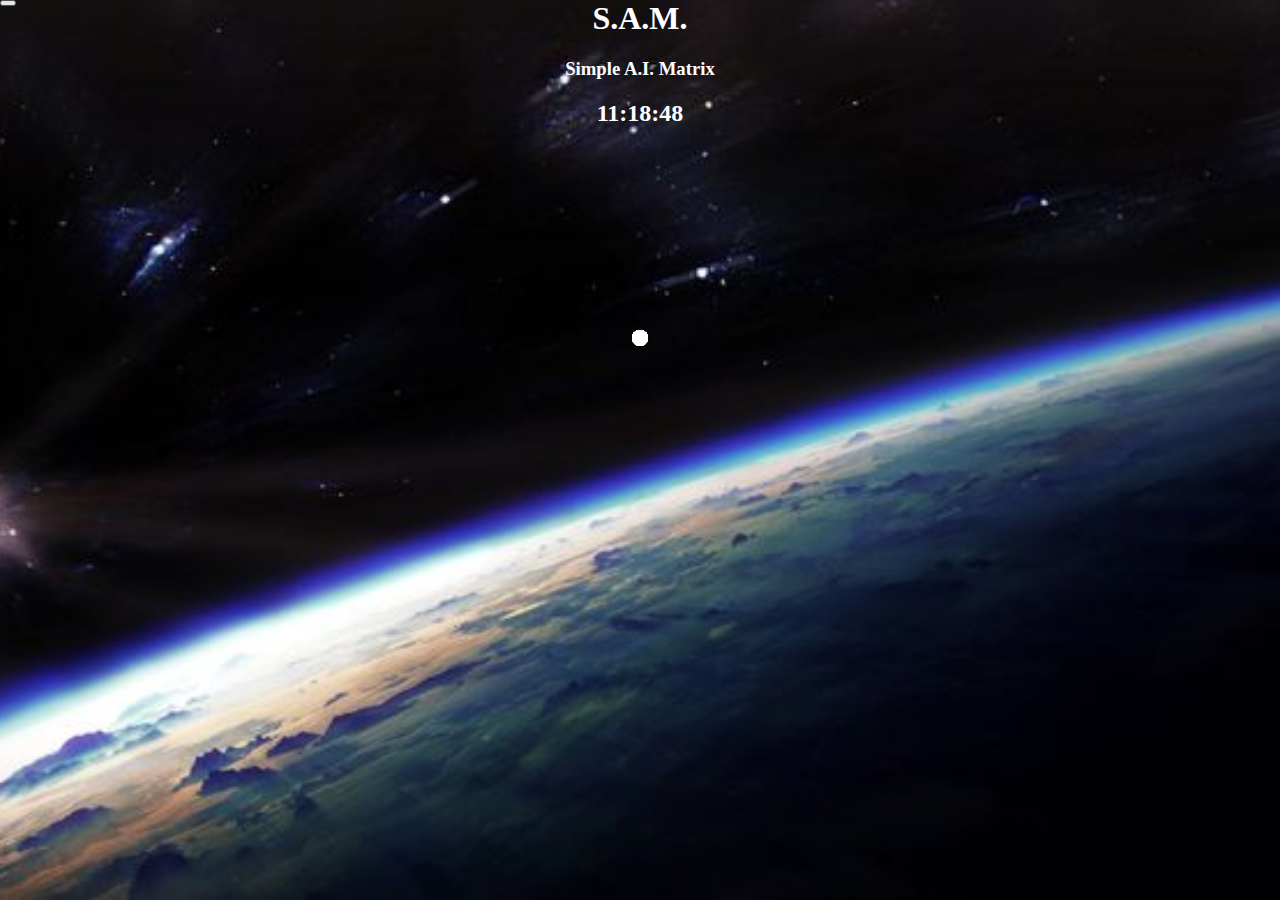
==== index.html @ 017be0ea "Add files via upload" ====
<html>


<body>

<font color="white">

<center>
<h1>S.A.M.</h1>
<h3>Simple A.I. Matrix</h3>
<script>
function startTime() {
var today = new Date();
var h = today.getHours();
if (today.getHours() > 12) {
var h = h - 12
}
var m = today.getMinutes();
var s = today.getSeconds();
m = checkTime(m);
s = checkTime(s);
document.getElementById('txt').innerHTML =
h + ":" + m + ":" + s;
var t = setTimeout(startTime, 500);
}
function checkTime(i) {
if (i < 10) {i = "0" + i};  // add zero in front of numbers < 10
return i;
}
</script>
<body onload="startTime()">
<h2>
<div class="time" id="txt"></div>
</center>
</h2>

</center>

  	<div class="content">
    <button id="btnGiveCommand" src="jarvisbutton3.jpg">
  		<div class="circle">
  			<span class="dot no1"></span>
  			<span class="dot no2"></span>
  			<span class="dot no3"></span>
  			<span class="dot no4"></span>
  			<span class="dot no5"></span>
  			<span class="dot no6"></span>
  			<span class="dot no7"></span>
  			<span class="dot no8"></span>
  			<span class="dot no9"></span>
  			<span class="dot no10"></span>
  			<span class="dot no11"></span>
  			<span class="dot no12"></span>
  			<span class="dot no13"></span>
  			<span class="dot no14"></span>
  			<span class="dot no15"></span>
  		</div>
  	</div>
  </button>


    <span id='message'></span>



    <audio id="piano">

    <source src="amclassical_beethoven_fur_elise.mp3" type="audio/ogg">


    	<audio id="piano2">

    	<source src="amclassical_bon_sonata_in_g_minor_mvt_1.mp3" type="audio/ogg">


    		<audio id="mozart">

    		<source src="daily_download_20180102_128.mp3" type="audio/ogg">


</fotn>
  <script>


  var x = document.getElementById("reconition");
var message = document.querySelector('#message');
var SpeechRecognition = SpeechRecognition || webkitSpeechRecognition;
var SpeechGrammarList = SpeechGrammarList || webkitSpeechGrammarList;
var grammar = '#JSGF V1.0;'
var recognition = new SpeechRecognition();
var speechRecognitionList = new SpeechGrammarList();
speechRecognitionList.addFromString(grammar, 1);
recognition.grammars = speechRecognitionList;
recognition.lang = 'en-US';
recognition.interimResults = false;
recognition.onresult = function(event) {
var last = event.results.length - 1;
var command = event.results[last][0].transcript;
message.textContent = 'Voice Input: ' + command + '.';



if (command.toLowerCase() === 'google'){
    window.location.href = "https://www.google.com/";

}



else if (command.toLowerCase() === 'music'){
    window.location.href = "https://www.spotify.com/";

}




else if (command.toLowerCase() === 'tell me a meme'){
  var msg = new SpeechSynthesisUtterance('go look in the mirror');
 window.speechSynthesis.speak(msg);

}





else if (command.toLowerCase() === 'elon musk'){
 var msg = new SpeechSynthesisUtterance('elon musk, is a great leading scientist who is commonly known for tesla, space-x, and memes. For more information look up my dolphin is not working memes. ');
 window.speechSynthesis.speak(msg);

               }


else if (command.toLowerCase() === 'email'){
  window.location.href = "mailto: ? &body=Email sent from S.A.M.";
  var msg = new SpeechSynthesisUtterance('Opening email now');
  window.speechSynthesis.speak(msg);
 }





     else if (command.toLowerCase() === 'what is the weather'){
          window.open('https://www.google.com/search?rlz=1C1SQJL_enUS835US835&ei=RlSNXNfYMomu0gLn8bmIDA&q=weather&oq=weather&gs_l=psy-ab.3..35i39l2j0l6j0i131l2.3779.5055..5475...0.0..0.168.1101.0j7......0....1..gws-wiz.......0i71j0i131i67j0i131i20i263.GDlPThdNt_w', '_blank');
      }

      else if (command.toLowerCase() === 'sam'){
             var msg = new SpeechSynthesisUtterance("yes sir");
             window.speechSynthesis.speak(msg);
          }

          else if (command.toLowerCase() === 'full screen'){
                 var msg = new SpeechSynthesisUtterance("adjusting perimeters now");
                 window.speechSynthesis.speak(msg);
                 function requestFullScreen(element) {
// Supports most browsers and their versions.
var requestMethod = element.requestFullScreen || element.webkitRequestFullScreen || element.mozRequestFullScreen || element.msRequestFullScreen;

if (requestMethod) { // Native full screen.
requestMethod.call(element);
} else if (typeof window.ActiveXObject !== "undefined") { // Older IE.
var wscript = new ActiveXObject("WScript.Shell");
if (wscript !== null) {
wscript.SendKeys("{F11}");
}
}
}

var elem = document.body; // Make the body go full screen.
requestFullScreen(elem);
var msg = new SpeechSynthesisUtterance("press escape or f11 to close out");
window.speechSynthesis.speak(msg);
              }


              else if (command.toLowerCase() === 'new tab'){
                   window.open('https://www.google.com/', '_blank');
               }

               else if (command.toLowerCase() === 'what time is it'){
              var msg = new SpeechSynthesisUtterance(new Date().getHours());
                 window.speechSynthesis.speak(msg);
                 }


               else if (command.toLowerCase() === 'calendar'){
                   window.open('https://calendar.google.com/calendar/r?pli=1&t=AKUaPmZzhGJULD2P7UgTY9ucAHFt0oOuneC2ndrhDzAmW1JIseu5Ogd4t2HewMJY4Rdz-MUQj605cJxB-0s0vKfQXj8lYz6cuA%3D%3D', '_blank');
                }

                else if (command.toLowerCase() === 'what are my plans'){

                 }



                 else if (command.toLowerCase() === 'order pizza hut'){
                       var msg = new SpeechSynthesisUtterance("ordering some nice yummy pizza");
                       window.speechSynthesis.speak(msg);
                     window.open('https://www.pizzahut.com/', '_blank');
                  }



                  else if (command.toLowerCase() === 'order an uber'){
                        var msg = new SpeechSynthesisUtterance("so you want me to summon a stranger from the internet so that you can get in their car");
                        window.speechSynthesis.speak(msg);
                      window.open('https://www.uber.com/', '_blank');
                   }


                   else if (command.toLowerCase() === 'how was the universe created'){
                        var msg = new SpeechSynthesisUtterance("most scientist say the universe began some 13 million point something years ago in an event called the big bang. Steven Winberg, an atheist and nobel prize winner, saied In the beging there was an explosion, and 98% of the matter there is or will ever be was produced, we had the univers. However in 1920 george lemaor, a theist, said the entire universe jumping into existance in a trillionth of a trillionth of a second out of nothing in an intense flash of light, is how he would expect the universe to respond if God udered the words let there be light in genises 1 1");
                        window.speechSynthesis.speak(msg);
                   }




                   else if (command.toLowerCase() === 'play netflix'){
                       var msg = new SpeechSynthesisUtterance("playing flash");
                       window.speechSynthesis.speak(msg);
                       window.open('https://www.netflix.com/watch/80057443?trackId=14277283&tctx=0%2C0%2C33567407-b04b-4e18-b38e-27ced02a7b0f-1596043%2C%2C', '_blank');

                  }


                  else if (command.toLowerCase() === 'play ant-man and wasp'){
                      var msg = new SpeechSynthesisUtterance("playing ant man and wasp");
                      window.speechSynthesis.speak(msg);
                      window.open('https://www.netflix.com/watch/80220813?trackId=200254290&tctx=0%2C0%2C4647bfee-0c0e-44f2-8340-60f0397657a4-33800574%2Cf9a0a75f-f78e-46f3-bcd9-997a633df5f6_5344468X6XX1553039261155%2Cf9a0a75f-f78e-46f3-bcd9-997a633df5f6_ROOT', '_blank');

                  }



                  else if (command.toLowerCase() === 'play bedtime stories'){
                      var msg = new SpeechSynthesisUtterance("playing bedtime stories");
                      window.speechSynthesis.speak(msg);
                      window.open('https://www.netflix.com/watch/70100381?trackId=200254290&tctx=0%2C0%2C921cd14d-2c2c-473e-85c8-e3a7ca589243-9835528%2Cf9a0a75f-f78e-46f3-bcd9-997a633df5f6_5344468X6XX1553039261155%2Cf9a0a75f-f78e-46f3-bcd9-997a633df5f6_ROOT', '_blank');

                  }


                  else if (command.toLowerCase() === 'play coding music'){
                      var msg = new SpeechSynthesisUtterance("playing quote unquote coding music");
                      window.speechSynthesis.speak(msg);
                      window.open('https://www.youtube.com/watch?v=8XJ6r4U171I', '_blank');

                  }


                  else if (command.toLowerCase() === 'ask me a riddle'){
                      var msg = new SpeechSynthesisUtterance("what can travel around the world, but while staying in a corner.");
                      window.speechSynthesis.speak(msg);
                      window.open('https://www.riddles.com/best-riddles', '_blank');
                      var msg = new SpeechSynthesisUtterance(",,,,...,, A stamp, ha ha ha");
                      window.speechSynthesis.speak(msg);
                  }


                  else if (command.toLowerCase() === 'unsolveable problems'){
                      var msg = new SpeechSynthesisUtterance("giving you unsoveable problems");
                      window.speechSynthesis.speak(msg);
                      window.open('https://en.wikipedia.org/wiki/Lists_of_unsolved_problems', '_blank');
                  }

                  else if (command.toLowerCase() === 'files'){


                  }


                  else if (command.toLowerCase() === 'that is a made-up word'){
                      var msg = new SpeechSynthesisUtterance("all words are made up");
                      window.speechSynthesis.speak(msg);
                  }


                  else if (command.toLowerCase() === 'play classical music'){
                      var msg = new SpeechSynthesisUtterance("playing beethoven");
                      window.speechSynthesis.speak(msg);
                      var x = document.getElementById("piano");
                      x.play();

                      var x = document.getElementById("piano2");
                      x.pause();
                      var x = document.getElementById("mozart");
                      x.pause();
                  }


                  else if (command.toLowerCase() === 'next song'){
                      var x = document.getElementById("piano2");
                      x.play();

                      var x = document.getElementById("piano");
                      x.pause();
                      var x = document.getElementById("mozart");
                      x.pause();
                  }


                  else if (command.toLowerCase() === 'play mozart'){
                      var x = document.getElementById("mozart");
                      x.play();

                      var x = document.getElementById("piano");
                      x.pause();
                      var x = document.getElementById("piano2");
                      x.pause();
                  }


                  else if (command.toLowerCase() === 'pause music'){
                      var x = document.getElementById("piano");
                      x.pause();
                      var x = document.getElementById("piano2");
                      x.pause();
                      var x = document.getElementById("mozart");
                      x.pause();
                  }


                  else if (command.toLowerCase() === 'play more classical music'){
                    var msg = new SpeechSynthesisUtterance("directing you to a composition of great songs");
                    window.speechSynthesis.speak(msg);
                      window.open('https://www.youtube.com/watch?v=jgpJVI3tDbY', '_blank');

                  }



                  else if (command.toLowerCase() === 'shut down'){
                      var msg = new SpeechSynthesisUtterance("shut ing down");
                      window.speechSynthesis.speak(msg);
                     self.close()
                  }


                  else if (command.toLowerCase() === 'wi-fi status'){
                    if (navigator.online = true) {
                      var msg = new SpeechSynthesisUtterance("online and ready");
                      window.speechSynthesis.speak(msg);
                    }
                  }




                  else if (command.toLowerCase() === 'open google docs'){
                    var msg = new SpeechSynthesisUtterance("directing you to google docs");
                    window.speechSynthesis.speak(msg);
                      window.open('https://docs.google.com/document/u/0/', '_blank');

                  }



                  else if (command.toLowerCase() === 'open google drive'){
                    var msg = new SpeechSynthesisUtterance("directing you to google drive");
                    window.speechSynthesis.speak(msg);
                      window.open('https://drive.google.com/drive/my-drive', '_blank');

                  }


                  else if (command.toLowerCase() === 'home screen'){
                    var msg = new SpeechSynthesisUtterance("directing you to your home screen");
                    window.speechSynthesis.speak(msg);
                      window.open('homescreen1.html');

                  }


                  else if (command.toLowerCase() === 'school calendar'){
                    var msg = new SpeechSynthesisUtterance("directing you to your school calander");
                    window.speechSynthesis.speak(msg);
                      window.open('https://goodpasture.myschoolapp.com/app/student#calendar');

                  }



                  else if (command.toLowerCase() === 'editor'){
                    var msg = new SpeechSynthesisUtterance("directing you to your custom jarvis workspace");
                    window.speechSynthesis.speak(msg);
                      window.open('typing2.html');

                  }

                  else if (command.toLowerCase() === 'to do list'){
                      window.open('todolist.html');

                  }



};
recognition.onspeechend = function() {
  recognition.stop();
};
recognition.onerror = function(event) {
  message.textContent = 'Error occurred in recognition: ' + event.error;
}
document.querySelector('#btnGiveCommand').addEventListener('click', function(){
  recognition.start();
});


  </script>

  <style>


  body {
  	padding:0;
  	margin:0;
    overflow: hidden;
    background-size: 100% auto;
    background: url(background1.jpg) no-repeat center center fixed;
    -webkit-background-size: cover;
  -moz-background-size: cover;
  -o-background-size: cover;
  background-size: cover;
  }

  .bg {
  	position: absolute;
  	width:100%;
  	height:100%;
  	background-size: cover;
  	background-position: center;
  	background-color: #333333;
  	-webkit-filter: brightness(0.85);
  	filter: brightness(0.85);
  }

  .content {
  	width:100%;
  	height:100%;
  	top:0;
  	right:0;
  	bottom:0;
  	left:0;
  	position:absolute;
  }

  .circle {
  	position: absolute;
  	top: 50%;
  	left: 50%;
  	border-radius: 50%;
  	background: transparent;
  	z-index: 10;
  }

  span.dot {
  	position: absolute;
  	width: 16px;
  	height: 100%;
  	top: 0;
  	left: 50%;
  	margin-left: -8px;
  }

  span.dot:after {
  	content: '';
  	position: absolute;
  	left: 0;
  	top: 0;
  	display: block;
  	width: 16px;
  	height: 16px;
  	background-color: #ffffff;
  	border-radius: 50%;
  }

  /* Animation */

  .circle {
  	width: 240px;
  	height: 240px;
  	margin: -120px 0 0 -120px;
  	-webkit-animation: animatedEight 30s linear infinite;
  	animation: animatedEight 30s linear infinite;
  }

  	@-webkit-keyframes animatedEight {
  		from { -webkit-transform: rotate(-45deg); }
  		to { -webkit-transform: rotate(-405deg); }
  	}
  	@keyframes animatedEight {
  		from { transform: rotate(-45deg); }
  		to { transform: rotate(-405deg); }
  	}

  span.dot.no1 {
  	-webkit-animation: animatedDotOne 15s ease infinite;
  	animation: animatedDotOne 15s ease infinite;
  }

  	@-webkit-keyframes animatedDotOne {
  		0%, 58%, 100% { -webkit-transform: translate(0,0); }
  		8%, 50% { -webkit-transform: translate(0,224px); }
  	}
  	@keyframes animatedDotOne {
  		0%, 58%, 100% { transform: translate(0,0); }
  		8%, 50% { transform: translate(0,224px); }
  	}

  span.dot.no2 {
  	-webkit-animation: animatedDotTwo 15s ease infinite;
  	animation: animatedDotTwo 15s ease infinite;
  }

  	@-webkit-keyframes animatedDotTwo {
  		0%, 2%, 60%, 100% { -webkit-transform: rotate(24deg) translate(0,0); }
  		10%, 52% { -webkit-transform: rotate(24deg) translate(0,224px); }
  	}
  	@keyframes animatedDotTwo {
  		0%, 2%, 60%, 100% { transform: rotate(24deg) translate(0,0); }
  		10%, 52% { transform: rotate(24deg) translate(0,224px); }
  	}

  span.dot.no3 {
  	-webkit-animation: animatedDotThree 15s ease infinite;
  	animation: animatedDotThree 15s ease infinite;
  }

  	@-webkit-keyframes animatedDotThree {
  		0%, 4%, 62%, 100% { -webkit-transform: rotate(48deg) translate(0,0); }
  		12%, 54% { -webkit-transform: rotate(48deg) translate(0,224px); }
  	}
  	@keyframes animatedDotThree {
  		0%, 4%, 62%, 100% { transform: rotate(48deg) translate(0,0); }
  		12%, 54% { transform: rotate(48deg) translate(0,224px); }
  	}

  span.dot.no4 {
  	-webkit-animation: animatedDotFour 15s ease infinite;
  	animation: animatedDotFour 15s ease infinite;
  }

  	@-webkit-keyframes animatedDotFour {
  		0%, 6%, 64%, 100% { -webkit-transform: rotate(72deg) translate(0,0); }
  		14%, 56% { -webkit-transform: rotate(72deg) translate(0,224px); }
  	}
  	@keyframes animatedDotFour {
  		0%, 6%, 64%, 100% { transform: rotate(72deg) translate(0,0); }
  		14%, 56% { transform: rotate(72deg) translate(0,224px); }
  	}

  span.dot.no5 {
  	-webkit-animation: animatedDotFive 15s ease infinite;
  	animation: animatedDotFive 15s ease infinite;
  }

  	@-webkit-keyframes animatedDotFive {
  		0%, 8%, 66%, 100% { -webkit-transform: rotate(96deg) translate(0,0); }
  		16%, 58% { -webkit-transform: rotate(96deg) translate(0,224px); }
  	}
  	@keyframes animatedDotFive {
  		0%, 8%, 66%, 100% { transform: rotate(96deg) translate(0,0); }
  		16%, 58% { transform: rotate(96deg) translate(0,224px); }
  	}

  span.dot.no6 {
  	-webkit-animation: animatedDotSix 15s ease infinite;
  	animation: animatedDotSix 15s ease infinite;
  }

  	@-webkit-keyframes animatedDotSix {
  		0%, 10%, 68%, 100% { -webkit-transform: rotate(120deg) translate(0,0); }
  		18%, 60% { -webkit-transform: rotate(120deg) translate(0,224px); }
  	}
  	@keyframes animatedDotSix {
  		0%, 10%, 68%, 100% { transform: rotate(120deg) translate(0,0); }
  		18%, 60% { transform: rotate(120deg) translate(0,224px); }
  	}

  span.dot.no7 {
  	-webkit-animation: animatedDotSeven 15s ease infinite;
  	animation: animatedDotSeven 15s ease infinite;
  }

  	@-webkit-keyframes animatedDotSeven {
  		0%, 12%, 70%, 100% { -webkit-transform: rotate(144deg) translate(0,0); }
  		20%, 62% { -webkit-transform: rotate(144deg) translate(0,224px); }
  	}
  	@keyframes animatedDotSeven {
  		0%, 12%, 70%, 100% { transform: rotate(144deg) translate(0,0); }
  		20%, 62% { transform: rotate(144deg) translate(0,224px); }
  	}

  span.dot.no8 {
  	-webkit-animation: animatedDotEight 15s ease infinite;
  	animation: animatedDotEight 15s ease infinite;
  }

  	@-webkit-keyframes animatedDotEight {
  		0%, 14%, 72%, 100% { -webkit-transform: rotate(168deg) translate(0,0); }
  		22%, 64% { -webkit-transform: rotate(168deg) translate(0,224px); }
  	}
  	@keyframes animatedDotEight {
  		0%, 14%, 72%, 100% { transform: rotate(168deg) translate(0,0); }
  		22%, 64% { transform: rotate(168deg) translate(0,224px); }
  	}

  span.dot.no9 {
  	-webkit-animation: animatedDotNine 15s ease infinite;
  	animation: animatedDotNine 15s ease infinite;
  }

  	@-webkit-keyframes animatedDotNine {
  		0%, 16%, 74%, 100% { -webkit-transform: rotate(192deg) translate(0,0); }
  		24%, 66% { -webkit-transform: rotate(192deg) translate(0,224px); }
  	}
  	@keyframes animatedDotNine {
  		0%, 16%, 74%, 100% { transform: rotate(192deg) translate(0,0); }
  		24%, 66% { transform: rotate(192deg) translate(0,224px); }
  	}

  span.dot.no10 {
  	-webkit-animation: animatedDotTen 15s ease infinite;
  	animation: animatedDotTen 15s ease infinite;
  }

  	@-webkit-keyframes animatedDotTen {
  		0%, 18%, 76%, 100% { -webkit-transform: rotate(216deg) translate(0,0); }
  		26%, 68% { -webkit-transform: rotate(216deg) translate(0,224px); }
  	}
  	@keyframes animatedDotTen {
  		0%, 18%, 76%, 100% { transform: rotate(216deg) translate(0,0); }
  		26%, 68% { transform: rotate(216deg) translate(0,224px); }
  	}

  span.dot.no11 {
  	-webkit-animation: animatedDotEleven 15s ease infinite;
  	animation: animatedDotEleven 15s ease infinite;
  }

  	@-webkit-keyframes animatedDotEleven {
  		0%, 20%, 78%, 100% { -webkit-transform: rotate(240deg) translate(0,0); }
  		28%, 70% { -webkit-transform: rotate(240deg) translate(0,224px); }
  	}
  	@keyframes animatedDotEleven {
  		0%, 20%, 78%, 100% { transform: rotate(240deg) translate(0,0); }
  		28%, 70% { transform: rotate(240deg) translate(0,224px); }
  	}

  span.dot.no12 {
  	-webkit-animation: animatedDotTwelve 15s ease infinite;
  	animation: animatedDotTwelve 15s ease infinite;
  }

  	@-webkit-keyframes animatedDotTwelve {
  		0%, 22%, 80%, 100% { -webkit-transform: rotate(264deg) translate(0,0); }
  		30%, 72% { -webkit-transform: rotate(264deg) translate(0,224px); }
  	}
  	@keyframes animatedDotTwelve {
  		0%, 22%, 80%, 100% { transform: rotate(264deg) translate(0,0); }
  		30%, 72% { transform: rotate(264deg) translate(0,224px); }
  	}

  span.dot.no13 {
  	-webkit-animation: animatedDotThirteen 15s ease infinite;
  	animation: animatedDotThirteen 15s ease infinite;
  }

  	@-webkit-keyframes animatedDotThirteen {
  		0%, 24%, 82%, 100% { -webkit-transform: rotate(288deg) translate(0,0); }
  		32%, 74% { -webkit-transform: rotate(288deg) translate(0,224px); }
  	}
  	@keyframes animatedDotThirteen {
  		0%, 24%, 82%, 100% { transform: rotate(288deg) translate(0,0); }
  		32%, 74% { transform: rotate(288deg) translate(0,224px); }
  	}

  span.dot.no14 {
  	-webkit-animation: animatedDotFourteen 15s ease infinite;
  	animation: animatedDotFourteen 15s ease infinite;
  }

  	@-webkit-keyframes animatedDotFourteen {
  		0%, 26%, 84%, 100% { -webkit-transform: rotate(312deg) translate(0,0); }
  		34%, 76% { -webkit-transform: rotate(312deg) translate(0,224px); }
  	}
  	@keyframes animatedDotFourteen {
  		0%, 26%, 84%, 100% { transform: rotate(312deg) translate(0,0); }
  		34%, 76% { transform: rotate(312deg) translate(0,224px); }
  	}

  span.dot.no15 {
  	-webkit-animation: animatedDotFifteen 15s ease infinite;
  	animation: animatedDotFifteen 15s ease infinite;
  }

  	@-webkit-keyframes animatedDotFifteen {
  		0%, 28%, 86%, 100% { -webkit-transform: rotate(336deg) translate(0,0); }
  		36%, 78% { -webkit-transform: rotate(336deg) translate(0,224px); }
  	}
  	@keyframes animatedDotFifteen {
  		0%, 28%, 86%, 100% { transform: rotate(336deg) translate(0,0); }
  		36%, 78% { transform: rotate(336deg) translate(0,224px); }
  	}





  </style>



</body>

</html>
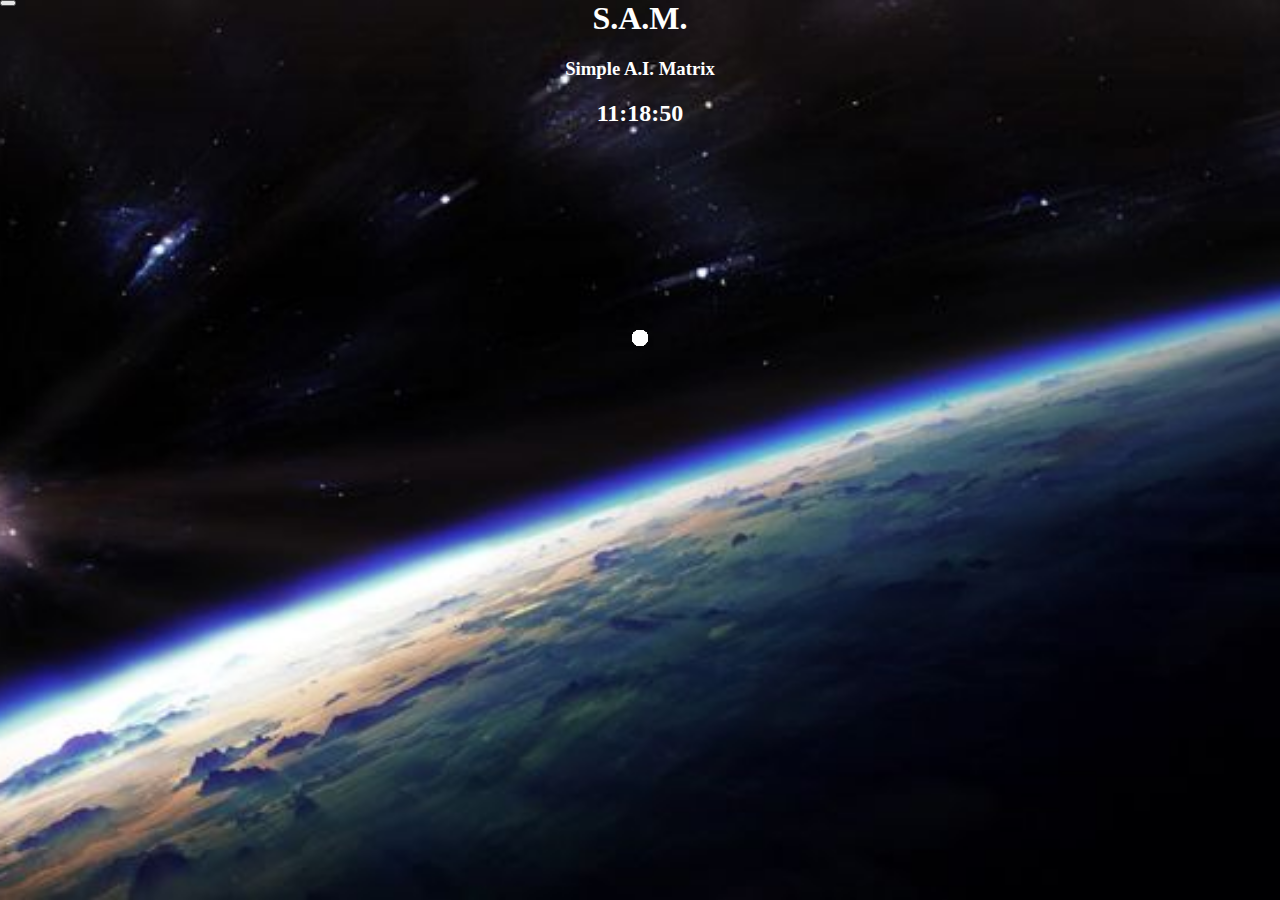
==== commit 62d1d208: "Update index.html" ====
--- a/index.html
+++ b/index.html
@@ -113,25 +113,6 @@
 }
 
 
-
-
-else if (command.toLowerCase() === 'tell me a meme'){
-  var msg = new SpeechSynthesisUtterance('go look in the mirror');
- window.speechSynthesis.speak(msg);
-
-}
-
-
-
-
-
-else if (command.toLowerCase() === 'elon musk'){
- var msg = new SpeechSynthesisUtterance('elon musk, is a great leading scientist who is commonly known for tesla, space-x, and memes. For more information look up my dolphin is not working memes. ');
- window.speechSynthesis.speak(msg);
-
-               }
-
-
 else if (command.toLowerCase() === 'email'){
   window.location.href = "mailto: ? &body=Email sent from S.A.M.";
   var msg = new SpeechSynthesisUtterance('Opening email now');
@@ -189,11 +170,6 @@
                    window.open('https://calendar.google.com/calendar/r?pli=1&t=AKUaPmZzhGJULD2P7UgTY9ucAHFt0oOuneC2ndrhDzAmW1JIseu5Ogd4t2HewMJY4Rdz-MUQj605cJxB-0s0vKfQXj8lYz6cuA%3D%3D', '_blank');
                 }
 
-                else if (command.toLowerCase() === 'what are my plans'){
-
-                 }
-
-
 
                  else if (command.toLowerCase() === 'order pizza hut'){
                        var msg = new SpeechSynthesisUtterance("ordering some nice yummy pizza");
@@ -210,13 +186,6 @@
                    }
 
 
-                   else if (command.toLowerCase() === 'how was the universe created'){
-                        var msg = new SpeechSynthesisUtterance("most scientist say the universe began some 13 million point something years ago in an event called the big bang. Steven Winberg, an atheist and nobel prize winner, saied In the beging there was an explosion, and 98% of the matter there is or will ever be was produced, we had the univers. However in 1920 george lemaor, a theist, said the entire universe jumping into existance in a trillionth of a trillionth of a second out of nothing in an intense flash of light, is how he would expect the universe to respond if God udered the words let there be light in genises 1 1");
-                        window.speechSynthesis.speak(msg);
-                   }
-
-
-
 
                    else if (command.toLowerCase() === 'play netflix'){
                        var msg = new SpeechSynthesisUtterance("playing flash");
@@ -226,27 +195,10 @@
                   }
 
 
-                  else if (command.toLowerCase() === 'play ant-man and wasp'){
-                      var msg = new SpeechSynthesisUtterance("playing ant man and wasp");
-                      window.speechSynthesis.speak(msg);
-                      window.open('https://www.netflix.com/watch/80220813?trackId=200254290&tctx=0%2C0%2C4647bfee-0c0e-44f2-8340-60f0397657a4-33800574%2Cf9a0a75f-f78e-46f3-bcd9-997a633df5f6_5344468X6XX1553039261155%2Cf9a0a75f-f78e-46f3-bcd9-997a633df5f6_ROOT', '_blank');
-
-                  }
-
-
-
-                  else if (command.toLowerCase() === 'play bedtime stories'){
-                      var msg = new SpeechSynthesisUtterance("playing bedtime stories");
-                      window.speechSynthesis.speak(msg);
-                      window.open('https://www.netflix.com/watch/70100381?trackId=200254290&tctx=0%2C0%2C921cd14d-2c2c-473e-85c8-e3a7ca589243-9835528%2Cf9a0a75f-f78e-46f3-bcd9-997a633df5f6_5344468X6XX1553039261155%2Cf9a0a75f-f78e-46f3-bcd9-997a633df5f6_ROOT', '_blank');
-
-                  }
-
-
                   else if (command.toLowerCase() === 'play coding music'){
                       var msg = new SpeechSynthesisUtterance("playing quote unquote coding music");
                       window.speechSynthesis.speak(msg);
-                      window.open('https://www.youtube.com/watch?v=8XJ6r4U171I', '_blank');
+                      window.open('https://www.youtube.com/watch?v=f02mOEt11OQ', '_blank');
 
                   }
 
@@ -260,23 +212,6 @@
                   }
 
 
-                  else if (command.toLowerCase() === 'unsolveable problems'){
-                      var msg = new SpeechSynthesisUtterance("giving you unsoveable problems");
-                      window.speechSynthesis.speak(msg);
-                      window.open('https://en.wikipedia.org/wiki/Lists_of_unsolved_problems', '_blank');
-                  }
-
-                  else if (command.toLowerCase() === 'files'){
-
-
-                  }
-
-
-                  else if (command.toLowerCase() === 'that is a made-up word'){
-                      var msg = new SpeechSynthesisUtterance("all words are made up");
-                      window.speechSynthesis.speak(msg);
-                  }
-
 
                   else if (command.toLowerCase() === 'play classical music'){
                       var msg = new SpeechSynthesisUtterance("playing beethoven");
@@ -370,28 +305,6 @@
                     var msg = new SpeechSynthesisUtterance("directing you to your home screen");
                     window.speechSynthesis.speak(msg);
                       window.open('homescreen1.html');
-
-                  }
-
-
-                  else if (command.toLowerCase() === 'school calendar'){
-                    var msg = new SpeechSynthesisUtterance("directing you to your school calander");
-                    window.speechSynthesis.speak(msg);
-                      window.open('https://goodpasture.myschoolapp.com/app/student#calendar');
-
-                  }
-
-
-
-                  else if (command.toLowerCase() === 'editor'){
-                    var msg = new SpeechSynthesisUtterance("directing you to your custom jarvis workspace");
-                    window.speechSynthesis.speak(msg);
-                      window.open('typing2.html');
-
-                  }
-
-                  else if (command.toLowerCase() === 'to do list'){
-                      window.open('todolist.html');
 
                   }
 
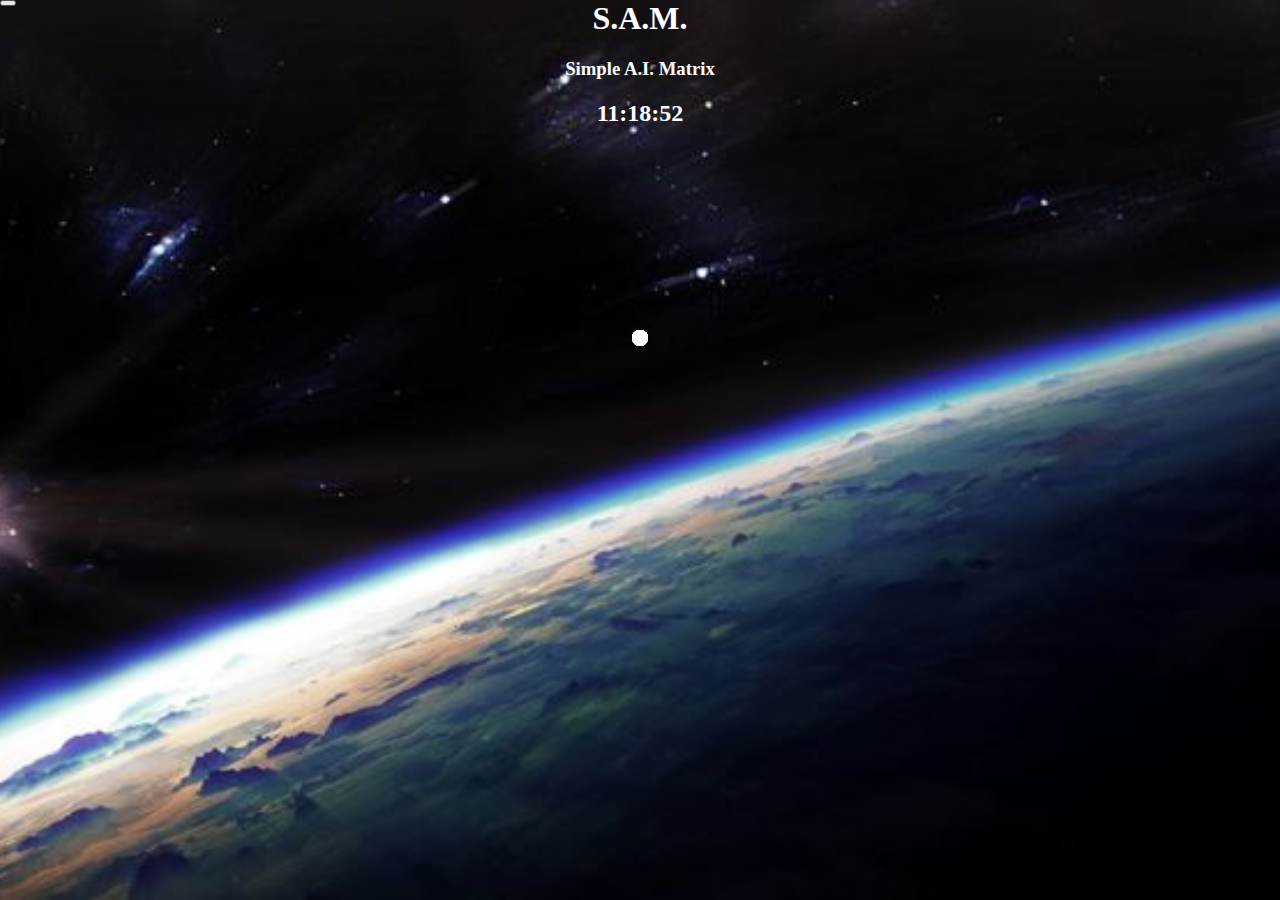
==== commit 8d248088: "Update index.html" ====
--- a/index.html
+++ b/index.html
@@ -8,26 +8,7 @@
 <center>
 <h1>S.A.M.</h1>
 <h3>Simple A.I. Matrix</h3>
-<script>
-function startTime() {
-var today = new Date();
-var h = today.getHours();
-if (today.getHours() > 12) {
-var h = h - 12
-}
-var m = today.getMinutes();
-var s = today.getSeconds();
-m = checkTime(m);
-s = checkTime(s);
-document.getElementById('txt').innerHTML =
-h + ":" + m + ":" + s;
-var t = setTimeout(startTime, 500);
-}
-function checkTime(i) {
-if (i < 10) {i = "0" + i};  // add zero in front of numbers < 10
-return i;
-}
-</script>
+<script src="clock.js"></script>
 <body onload="startTime()">
 <h2>
 <div class="time" id="txt"></div>
@@ -79,250 +60,7 @@
 
 
 </fotn>
-  <script>
-
-
-  var x = document.getElementById("reconition");
-var message = document.querySelector('#message');
-var SpeechRecognition = SpeechRecognition || webkitSpeechRecognition;
-var SpeechGrammarList = SpeechGrammarList || webkitSpeechGrammarList;
-var grammar = '#JSGF V1.0;'
-var recognition = new SpeechRecognition();
-var speechRecognitionList = new SpeechGrammarList();
-speechRecognitionList.addFromString(grammar, 1);
-recognition.grammars = speechRecognitionList;
-recognition.lang = 'en-US';
-recognition.interimResults = false;
-recognition.onresult = function(event) {
-var last = event.results.length - 1;
-var command = event.results[last][0].transcript;
-message.textContent = 'Voice Input: ' + command + '.';
-
-
-
-if (command.toLowerCase() === 'google'){
-    window.location.href = "https://www.google.com/";
-
-}
-
-
-
-else if (command.toLowerCase() === 'music'){
-    window.location.href = "https://www.spotify.com/";
-
-}
-
-
-else if (command.toLowerCase() === 'email'){
-  window.location.href = "mailto: ? &body=Email sent from S.A.M.";
-  var msg = new SpeechSynthesisUtterance('Opening email now');
-  window.speechSynthesis.speak(msg);
- }
-
-
-
-
-
-     else if (command.toLowerCase() === 'what is the weather'){
-          window.open('https://www.google.com/search?rlz=1C1SQJL_enUS835US835&ei=RlSNXNfYMomu0gLn8bmIDA&q=weather&oq=weather&gs_l=psy-ab.3..35i39l2j0l6j0i131l2.3779.5055..5475...0.0..0.168.1101.0j7......0....1..gws-wiz.......0i71j0i131i67j0i131i20i263.GDlPThdNt_w', '_blank');
-      }
-
-      else if (command.toLowerCase() === 'sam'){
-             var msg = new SpeechSynthesisUtterance("yes sir");
-             window.speechSynthesis.speak(msg);
-          }
-
-          else if (command.toLowerCase() === 'full screen'){
-                 var msg = new SpeechSynthesisUtterance("adjusting perimeters now");
-                 window.speechSynthesis.speak(msg);
-                 function requestFullScreen(element) {
-// Supports most browsers and their versions.
-var requestMethod = element.requestFullScreen || element.webkitRequestFullScreen || element.mozRequestFullScreen || element.msRequestFullScreen;
-
-if (requestMethod) { // Native full screen.
-requestMethod.call(element);
-} else if (typeof window.ActiveXObject !== "undefined") { // Older IE.
-var wscript = new ActiveXObject("WScript.Shell");
-if (wscript !== null) {
-wscript.SendKeys("{F11}");
-}
-}
-}
-
-var elem = document.body; // Make the body go full screen.
-requestFullScreen(elem);
-var msg = new SpeechSynthesisUtterance("press escape or f11 to close out");
-window.speechSynthesis.speak(msg);
-              }
-
-
-              else if (command.toLowerCase() === 'new tab'){
-                   window.open('https://www.google.com/', '_blank');
-               }
-
-               else if (command.toLowerCase() === 'what time is it'){
-              var msg = new SpeechSynthesisUtterance(new Date().getHours());
-                 window.speechSynthesis.speak(msg);
-                 }
-
-
-               else if (command.toLowerCase() === 'calendar'){
-                   window.open('https://calendar.google.com/calendar/r?pli=1&t=AKUaPmZzhGJULD2P7UgTY9ucAHFt0oOuneC2ndrhDzAmW1JIseu5Ogd4t2HewMJY4Rdz-MUQj605cJxB-0s0vKfQXj8lYz6cuA%3D%3D', '_blank');
-                }
-
-
-                 else if (command.toLowerCase() === 'order pizza hut'){
-                       var msg = new SpeechSynthesisUtterance("ordering some nice yummy pizza");
-                       window.speechSynthesis.speak(msg);
-                     window.open('https://www.pizzahut.com/', '_blank');
-                  }
-
-
-
-                  else if (command.toLowerCase() === 'order an uber'){
-                        var msg = new SpeechSynthesisUtterance("so you want me to summon a stranger from the internet so that you can get in their car");
-                        window.speechSynthesis.speak(msg);
-                      window.open('https://www.uber.com/', '_blank');
-                   }
-
-
-
-                   else if (command.toLowerCase() === 'play netflix'){
-                       var msg = new SpeechSynthesisUtterance("playing flash");
-                       window.speechSynthesis.speak(msg);
-                       window.open('https://www.netflix.com/watch/80057443?trackId=14277283&tctx=0%2C0%2C33567407-b04b-4e18-b38e-27ced02a7b0f-1596043%2C%2C', '_blank');
-
-                  }
-
-
-                  else if (command.toLowerCase() === 'play coding music'){
-                      var msg = new SpeechSynthesisUtterance("playing quote unquote coding music");
-                      window.speechSynthesis.speak(msg);
-                      window.open('https://www.youtube.com/watch?v=f02mOEt11OQ', '_blank');
-
-                  }
-
-
-                  else if (command.toLowerCase() === 'ask me a riddle'){
-                      var msg = new SpeechSynthesisUtterance("what can travel around the world, but while staying in a corner.");
-                      window.speechSynthesis.speak(msg);
-                      window.open('https://www.riddles.com/best-riddles', '_blank');
-                      var msg = new SpeechSynthesisUtterance(",,,,...,, A stamp, ha ha ha");
-                      window.speechSynthesis.speak(msg);
-                  }
-
-
-
-                  else if (command.toLowerCase() === 'play classical music'){
-                      var msg = new SpeechSynthesisUtterance("playing beethoven");
-                      window.speechSynthesis.speak(msg);
-                      var x = document.getElementById("piano");
-                      x.play();
-
-                      var x = document.getElementById("piano2");
-                      x.pause();
-                      var x = document.getElementById("mozart");
-                      x.pause();
-                  }
-
-
-                  else if (command.toLowerCase() === 'next song'){
-                      var x = document.getElementById("piano2");
-                      x.play();
-
-                      var x = document.getElementById("piano");
-                      x.pause();
-                      var x = document.getElementById("mozart");
-                      x.pause();
-                  }
-
-
-                  else if (command.toLowerCase() === 'play mozart'){
-                      var x = document.getElementById("mozart");
-                      x.play();
-
-                      var x = document.getElementById("piano");
-                      x.pause();
-                      var x = document.getElementById("piano2");
-                      x.pause();
-                  }
-
-
-                  else if (command.toLowerCase() === 'pause music'){
-                      var x = document.getElementById("piano");
-                      x.pause();
-                      var x = document.getElementById("piano2");
-                      x.pause();
-                      var x = document.getElementById("mozart");
-                      x.pause();
-                  }
-
-
-                  else if (command.toLowerCase() === 'play more classical music'){
-                    var msg = new SpeechSynthesisUtterance("directing you to a composition of great songs");
-                    window.speechSynthesis.speak(msg);
-                      window.open('https://www.youtube.com/watch?v=jgpJVI3tDbY', '_blank');
-
-                  }
-
-
-
-                  else if (command.toLowerCase() === 'shut down'){
-                      var msg = new SpeechSynthesisUtterance("shut ing down");
-                      window.speechSynthesis.speak(msg);
-                     self.close()
-                  }
-
-
-                  else if (command.toLowerCase() === 'wi-fi status'){
-                    if (navigator.online = true) {
-                      var msg = new SpeechSynthesisUtterance("online and ready");
-                      window.speechSynthesis.speak(msg);
-                    }
-                  }
-
-
-
-
-                  else if (command.toLowerCase() === 'open google docs'){
-                    var msg = new SpeechSynthesisUtterance("directing you to google docs");
-                    window.speechSynthesis.speak(msg);
-                      window.open('https://docs.google.com/document/u/0/', '_blank');
-
-                  }
-
-
-
-                  else if (command.toLowerCase() === 'open google drive'){
-                    var msg = new SpeechSynthesisUtterance("directing you to google drive");
-                    window.speechSynthesis.speak(msg);
-                      window.open('https://drive.google.com/drive/my-drive', '_blank');
-
-                  }
-
-
-                  else if (command.toLowerCase() === 'home screen'){
-                    var msg = new SpeechSynthesisUtterance("directing you to your home screen");
-                    window.speechSynthesis.speak(msg);
-                      window.open('homescreen1.html');
-
-                  }
-
-
-
-};
-recognition.onspeechend = function() {
-  recognition.stop();
-};
-recognition.onerror = function(event) {
-  message.textContent = 'Error occurred in recognition: ' + event.error;
-}
-document.querySelector('#btnGiveCommand').addEventListener('click', function(){
-  recognition.start();
-});
-
-
-  </script>
+  <script src="brain.js"></script>
 
   <style>
 
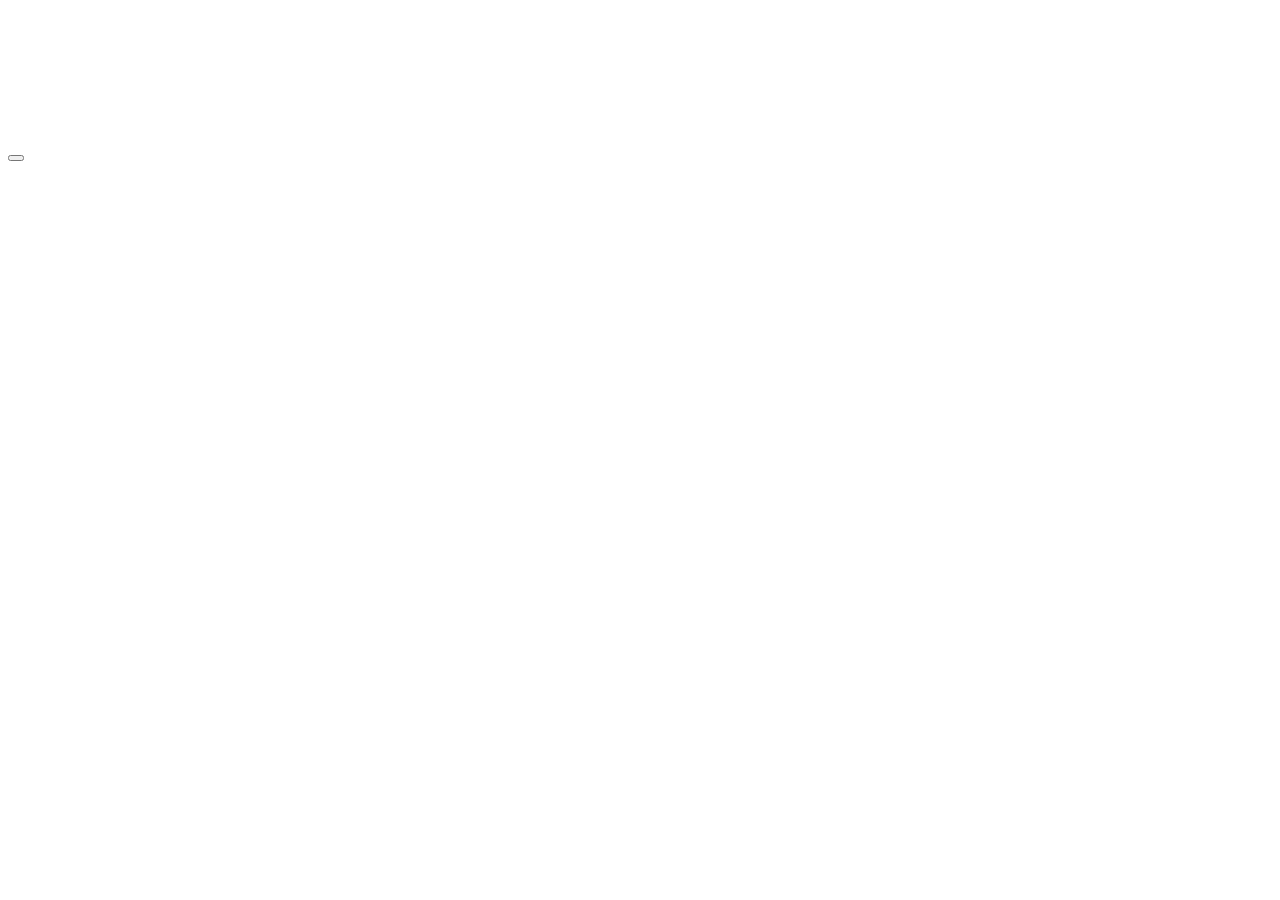
==== commit 76bf83a6: "Update index.html" ====
--- a/index.html
+++ b/index.html
@@ -62,306 +62,7 @@
 </fotn>
   <script src="brain.js"></script>
 
-  <style>
-
-
-  body {
-  	padding:0;
-  	margin:0;
-    overflow: hidden;
-    background-size: 100% auto;
-    background: url(background1.jpg) no-repeat center center fixed;
-    -webkit-background-size: cover;
-  -moz-background-size: cover;
-  -o-background-size: cover;
-  background-size: cover;
-  }
-
-  .bg {
-  	position: absolute;
-  	width:100%;
-  	height:100%;
-  	background-size: cover;
-  	background-position: center;
-  	background-color: #333333;
-  	-webkit-filter: brightness(0.85);
-  	filter: brightness(0.85);
-  }
-
-  .content {
-  	width:100%;
-  	height:100%;
-  	top:0;
-  	right:0;
-  	bottom:0;
-  	left:0;
-  	position:absolute;
-  }
-
-  .circle {
-  	position: absolute;
-  	top: 50%;
-  	left: 50%;
-  	border-radius: 50%;
-  	background: transparent;
-  	z-index: 10;
-  }
-
-  span.dot {
-  	position: absolute;
-  	width: 16px;
-  	height: 100%;
-  	top: 0;
-  	left: 50%;
-  	margin-left: -8px;
-  }
-
-  span.dot:after {
-  	content: '';
-  	position: absolute;
-  	left: 0;
-  	top: 0;
-  	display: block;
-  	width: 16px;
-  	height: 16px;
-  	background-color: #ffffff;
-  	border-radius: 50%;
-  }
-
-  /* Animation */
-
-  .circle {
-  	width: 240px;
-  	height: 240px;
-  	margin: -120px 0 0 -120px;
-  	-webkit-animation: animatedEight 30s linear infinite;
-  	animation: animatedEight 30s linear infinite;
-  }
-
-  	@-webkit-keyframes animatedEight {
-  		from { -webkit-transform: rotate(-45deg); }
-  		to { -webkit-transform: rotate(-405deg); }
-  	}
-  	@keyframes animatedEight {
-  		from { transform: rotate(-45deg); }
-  		to { transform: rotate(-405deg); }
-  	}
-
-  span.dot.no1 {
-  	-webkit-animation: animatedDotOne 15s ease infinite;
-  	animation: animatedDotOne 15s ease infinite;
-  }
-
-  	@-webkit-keyframes animatedDotOne {
-  		0%, 58%, 100% { -webkit-transform: translate(0,0); }
-  		8%, 50% { -webkit-transform: translate(0,224px); }
-  	}
-  	@keyframes animatedDotOne {
-  		0%, 58%, 100% { transform: translate(0,0); }
-  		8%, 50% { transform: translate(0,224px); }
-  	}
-
-  span.dot.no2 {
-  	-webkit-animation: animatedDotTwo 15s ease infinite;
-  	animation: animatedDotTwo 15s ease infinite;
-  }
-
-  	@-webkit-keyframes animatedDotTwo {
-  		0%, 2%, 60%, 100% { -webkit-transform: rotate(24deg) translate(0,0); }
-  		10%, 52% { -webkit-transform: rotate(24deg) translate(0,224px); }
-  	}
-  	@keyframes animatedDotTwo {
-  		0%, 2%, 60%, 100% { transform: rotate(24deg) translate(0,0); }
-  		10%, 52% { transform: rotate(24deg) translate(0,224px); }
-  	}
-
-  span.dot.no3 {
-  	-webkit-animation: animatedDotThree 15s ease infinite;
-  	animation: animatedDotThree 15s ease infinite;
-  }
-
-  	@-webkit-keyframes animatedDotThree {
-  		0%, 4%, 62%, 100% { -webkit-transform: rotate(48deg) translate(0,0); }
-  		12%, 54% { -webkit-transform: rotate(48deg) translate(0,224px); }
-  	}
-  	@keyframes animatedDotThree {
-  		0%, 4%, 62%, 100% { transform: rotate(48deg) translate(0,0); }
-  		12%, 54% { transform: rotate(48deg) translate(0,224px); }
-  	}
-
-  span.dot.no4 {
-  	-webkit-animation: animatedDotFour 15s ease infinite;
-  	animation: animatedDotFour 15s ease infinite;
-  }
-
-  	@-webkit-keyframes animatedDotFour {
-  		0%, 6%, 64%, 100% { -webkit-transform: rotate(72deg) translate(0,0); }
-  		14%, 56% { -webkit-transform: rotate(72deg) translate(0,224px); }
-  	}
-  	@keyframes animatedDotFour {
-  		0%, 6%, 64%, 100% { transform: rotate(72deg) translate(0,0); }
-  		14%, 56% { transform: rotate(72deg) translate(0,224px); }
-  	}
-
-  span.dot.no5 {
-  	-webkit-animation: animatedDotFive 15s ease infinite;
-  	animation: animatedDotFive 15s ease infinite;
-  }
-
-  	@-webkit-keyframes animatedDotFive {
-  		0%, 8%, 66%, 100% { -webkit-transform: rotate(96deg) translate(0,0); }
-  		16%, 58% { -webkit-transform: rotate(96deg) translate(0,224px); }
-  	}
-  	@keyframes animatedDotFive {
-  		0%, 8%, 66%, 100% { transform: rotate(96deg) translate(0,0); }
-  		16%, 58% { transform: rotate(96deg) translate(0,224px); }
-  	}
-
-  span.dot.no6 {
-  	-webkit-animation: animatedDotSix 15s ease infinite;
-  	animation: animatedDotSix 15s ease infinite;
-  }
-
-  	@-webkit-keyframes animatedDotSix {
-  		0%, 10%, 68%, 100% { -webkit-transform: rotate(120deg) translate(0,0); }
-  		18%, 60% { -webkit-transform: rotate(120deg) translate(0,224px); }
-  	}
-  	@keyframes animatedDotSix {
-  		0%, 10%, 68%, 100% { transform: rotate(120deg) translate(0,0); }
-  		18%, 60% { transform: rotate(120deg) translate(0,224px); }
-  	}
-
-  span.dot.no7 {
-  	-webkit-animation: animatedDotSeven 15s ease infinite;
-  	animation: animatedDotSeven 15s ease infinite;
-  }
-
-  	@-webkit-keyframes animatedDotSeven {
-  		0%, 12%, 70%, 100% { -webkit-transform: rotate(144deg) translate(0,0); }
-  		20%, 62% { -webkit-transform: rotate(144deg) translate(0,224px); }
-  	}
-  	@keyframes animatedDotSeven {
-  		0%, 12%, 70%, 100% { transform: rotate(144deg) translate(0,0); }
-  		20%, 62% { transform: rotate(144deg) translate(0,224px); }
-  	}
-
-  span.dot.no8 {
-  	-webkit-animation: animatedDotEight 15s ease infinite;
-  	animation: animatedDotEight 15s ease infinite;
-  }
-
-  	@-webkit-keyframes animatedDotEight {
-  		0%, 14%, 72%, 100% { -webkit-transform: rotate(168deg) translate(0,0); }
-  		22%, 64% { -webkit-transform: rotate(168deg) translate(0,224px); }
-  	}
-  	@keyframes animatedDotEight {
-  		0%, 14%, 72%, 100% { transform: rotate(168deg) translate(0,0); }
-  		22%, 64% { transform: rotate(168deg) translate(0,224px); }
-  	}
-
-  span.dot.no9 {
-  	-webkit-animation: animatedDotNine 15s ease infinite;
-  	animation: animatedDotNine 15s ease infinite;
-  }
-
-  	@-webkit-keyframes animatedDotNine {
-  		0%, 16%, 74%, 100% { -webkit-transform: rotate(192deg) translate(0,0); }
-  		24%, 66% { -webkit-transform: rotate(192deg) translate(0,224px); }
-  	}
-  	@keyframes animatedDotNine {
-  		0%, 16%, 74%, 100% { transform: rotate(192deg) translate(0,0); }
-  		24%, 66% { transform: rotate(192deg) translate(0,224px); }
-  	}
-
-  span.dot.no10 {
-  	-webkit-animation: animatedDotTen 15s ease infinite;
-  	animation: animatedDotTen 15s ease infinite;
-  }
-
-  	@-webkit-keyframes animatedDotTen {
-  		0%, 18%, 76%, 100% { -webkit-transform: rotate(216deg) translate(0,0); }
-  		26%, 68% { -webkit-transform: rotate(216deg) translate(0,224px); }
-  	}
-  	@keyframes animatedDotTen {
-  		0%, 18%, 76%, 100% { transform: rotate(216deg) translate(0,0); }
-  		26%, 68% { transform: rotate(216deg) translate(0,224px); }
-  	}
-
-  span.dot.no11 {
-  	-webkit-animation: animatedDotEleven 15s ease infinite;
-  	animation: animatedDotEleven 15s ease infinite;
-  }
-
-  	@-webkit-keyframes animatedDotEleven {
-  		0%, 20%, 78%, 100% { -webkit-transform: rotate(240deg) translate(0,0); }
-  		28%, 70% { -webkit-transform: rotate(240deg) translate(0,224px); }
-  	}
-  	@keyframes animatedDotEleven {
-  		0%, 20%, 78%, 100% { transform: rotate(240deg) translate(0,0); }
-  		28%, 70% { transform: rotate(240deg) translate(0,224px); }
-  	}
-
-  span.dot.no12 {
-  	-webkit-animation: animatedDotTwelve 15s ease infinite;
-  	animation: animatedDotTwelve 15s ease infinite;
-  }
-
-  	@-webkit-keyframes animatedDotTwelve {
-  		0%, 22%, 80%, 100% { -webkit-transform: rotate(264deg) translate(0,0); }
-  		30%, 72% { -webkit-transform: rotate(264deg) translate(0,224px); }
-  	}
-  	@keyframes animatedDotTwelve {
-  		0%, 22%, 80%, 100% { transform: rotate(264deg) translate(0,0); }
-  		30%, 72% { transform: rotate(264deg) translate(0,224px); }
-  	}
-
-  span.dot.no13 {
-  	-webkit-animation: animatedDotThirteen 15s ease infinite;
-  	animation: animatedDotThirteen 15s ease infinite;
-  }
-
-  	@-webkit-keyframes animatedDotThirteen {
-  		0%, 24%, 82%, 100% { -webkit-transform: rotate(288deg) translate(0,0); }
-  		32%, 74% { -webkit-transform: rotate(288deg) translate(0,224px); }
-  	}
-  	@keyframes animatedDotThirteen {
-  		0%, 24%, 82%, 100% { transform: rotate(288deg) translate(0,0); }
-  		32%, 74% { transform: rotate(288deg) translate(0,224px); }
-  	}
-
-  span.dot.no14 {
-  	-webkit-animation: animatedDotFourteen 15s ease infinite;
-  	animation: animatedDotFourteen 15s ease infinite;
-  }
-
-  	@-webkit-keyframes animatedDotFourteen {
-  		0%, 26%, 84%, 100% { -webkit-transform: rotate(312deg) translate(0,0); }
-  		34%, 76% { -webkit-transform: rotate(312deg) translate(0,224px); }
-  	}
-  	@keyframes animatedDotFourteen {
-  		0%, 26%, 84%, 100% { transform: rotate(312deg) translate(0,0); }
-  		34%, 76% { transform: rotate(312deg) translate(0,224px); }
-  	}
-
-  span.dot.no15 {
-  	-webkit-animation: animatedDotFifteen 15s ease infinite;
-  	animation: animatedDotFifteen 15s ease infinite;
-  }
-
-  	@-webkit-keyframes animatedDotFifteen {
-  		0%, 28%, 86%, 100% { -webkit-transform: rotate(336deg) translate(0,0); }
-  		36%, 78% { -webkit-transform: rotate(336deg) translate(0,224px); }
-  	}
-  	@keyframes animatedDotFifteen {
-  		0%, 28%, 86%, 100% { transform: rotate(336deg) translate(0,0); }
-  		36%, 78% { transform: rotate(336deg) translate(0,224px); }
-  	}
-
-
-
-
-
-  </style>
+  <style src="style.css"></style>
 
 
 
